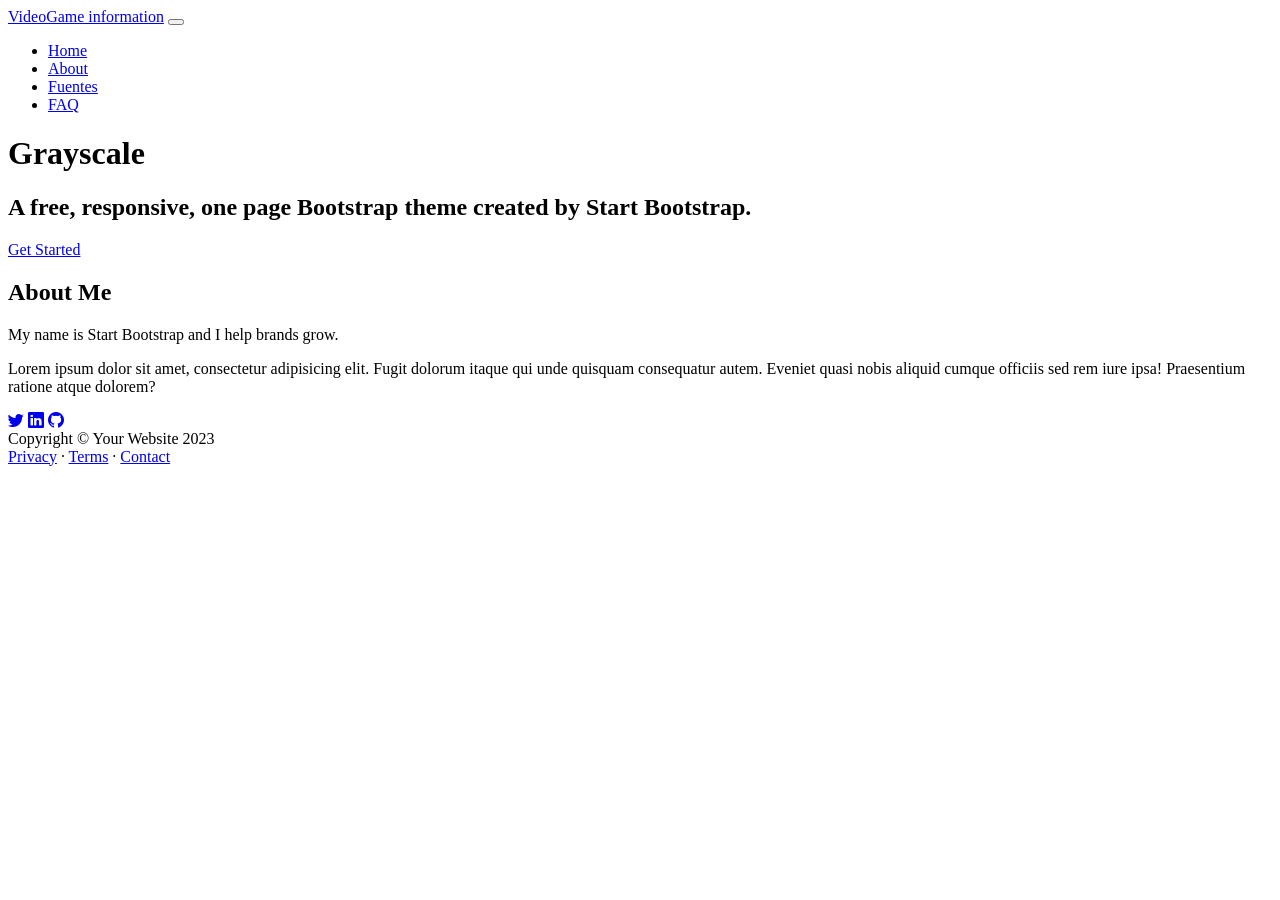
==== index.html @ bad3d862 "first commit" ====
<!DOCTYPE html>
<html lang="en">
    <head>
        <meta charset="utf-8" />
        <meta name="viewport" content="width=device-width, initial-scale=1, shrink-to-fit=no" />
        <meta name="description" content="" />
        <meta name="author" content="" />
        <title>VideoGame information | News</title>
        <!-- Favicon-->
        <link rel="icon" type="image/x-icon" href="assets/favicon.ico" />
        <!-- Custom Google font-->
        <link rel="preconnect" href="https://fonts.googleapis.com" />
        <link rel="preconnect" href="https://fonts.gstatic.com" crossorigin />
        <link href="https://fonts.googleapis.com/css2?family=Plus+Jakarta+Sans:wght@100;200;300;400;500;600;700;800;900&amp;display=swap" rel="stylesheet" />
        <!-- Bootstrap icons-->
        <link href="https://cdn.jsdelivr.net/npm/bootstrap-icons@1.8.1/font/bootstrap-icons.css" rel="stylesheet" />
        <!-- Core theme CSS (includes Bootstrap)-->
        <link href="css/styles.css" rel="stylesheet" />
    </head>
    <body class="d-flex flex-column h-100">
        <main class="flex-shrink-0">
            <!-- Navigation-->
            <nav class="navbar navbar-expand-lg navbar-light bg-white py-3">
                <div class="container px-5">
                    <a class="navbar-brand" href="index.html"><span class="fw-bolder text-primary">VideoGame information</span></a>
                    <button class="navbar-toggler" type="button" data-bs-toggle="collapse" data-bs-target="#navbarSupportedContent" aria-controls="navbarSupportedContent" aria-expanded="false" aria-label="Toggle navigation"><span class="navbar-toggler-icon"></span></button>
                    <div class="collapse navbar-collapse" id="navbarSupportedContent">
                        <ul class="navbar-nav ms-auto mb-2 mb-lg-0 small fw-bolder">
                            <li class="nav-item"><a class="nav-link" href="index.html">Home</a></li>
                            <li class="nav-item"><a class="nav-link" href="About.html">About</a></li>
                            <li class="nav-item"><a class="nav-link" href="fuentes.html">Fuentes</a></li>
                            <li class="nav-item"><a class="nav-link" href="FAQ.html">FAQ</a></li>
                        </ul>
                    </div>
                </div>
            </nav>
            <!-- Header-->
            <header class="masthead">
            <div class="container px-4 px-lg-5 d-flex h-100 align-items-center justify-content-center">
                <div class="d-flex justify-content-center">
                    <div class="text-center">
                        <h1 class="mx-auto my-0 text-uppercase">Grayscale</h1>
                        <h2 class="text-white-50 mx-auto mt-2 mb-5">A free, responsive, one page Bootstrap theme created by Start Bootstrap.</h2>
                        <a class="btn btn-primary" href="#about">Get Started</a>
                    </div>
                </div>
            </div>
        </header>
            <!-- About Section-->
            <section class="bg-light py-5">
                <div class="container px-5">
                    <div class="row gx-5 justify-content-center">
                        <div class="col-xxl-8">
                            <div class="text-center my-5">
                                <h2 class="display-5 fw-bolder"><span class="text-gradient d-inline">About Me</span></h2>
                                <p class="lead fw-light mb-4">My name is Start Bootstrap and I help brands grow.</p>
                                <p class="text-muted">Lorem ipsum dolor sit amet, consectetur adipisicing elit. Fugit dolorum itaque qui unde quisquam consequatur autem. Eveniet quasi nobis aliquid cumque officiis sed rem iure ipsa! Praesentium ratione atque dolorem?</p>
                                <div class="d-flex justify-content-center fs-2 gap-4">
                                    <a class="text-gradient" href="#!"><i class="bi bi-twitter"></i></a>
                                    <a class="text-gradient" href="#!"><i class="bi bi-linkedin"></i></a>
                                    <a class="text-gradient" href="#!"><i class="bi bi-github"></i></a>
                                </div>
                            </div>
                        </div>
                    </div>
                </div>
            </section>
        </main>
        <!-- Footer-->
        <footer class="bg-white py-4 mt-auto">
            <div class="container px-5">
                <div class="row align-items-center justify-content-between flex-column flex-sm-row">
                    <div class="col-auto"><div class="small m-0">Copyright &copy; Your Website 2023</div></div>
                    <div class="col-auto">
                        <a class="small" href="#!">Privacy</a>
                        <span class="mx-1">&middot;</span>
                        <a class="small" href="#!">Terms</a>
                        <span class="mx-1">&middot;</span>
                        <a class="small" href="#!">Contact</a>
                    </div>
                </div>
            </div>
        </footer>
        <!-- Bootstrap core JS-->
        <script src="https://cdn.jsdelivr.net/npm/bootstrap@5.2.3/dist/js/bootstrap.bundle.min.js"></script>
        <!-- Core theme JS-->
        <script src="js/scripts.js"></script>
    </body>
</html>
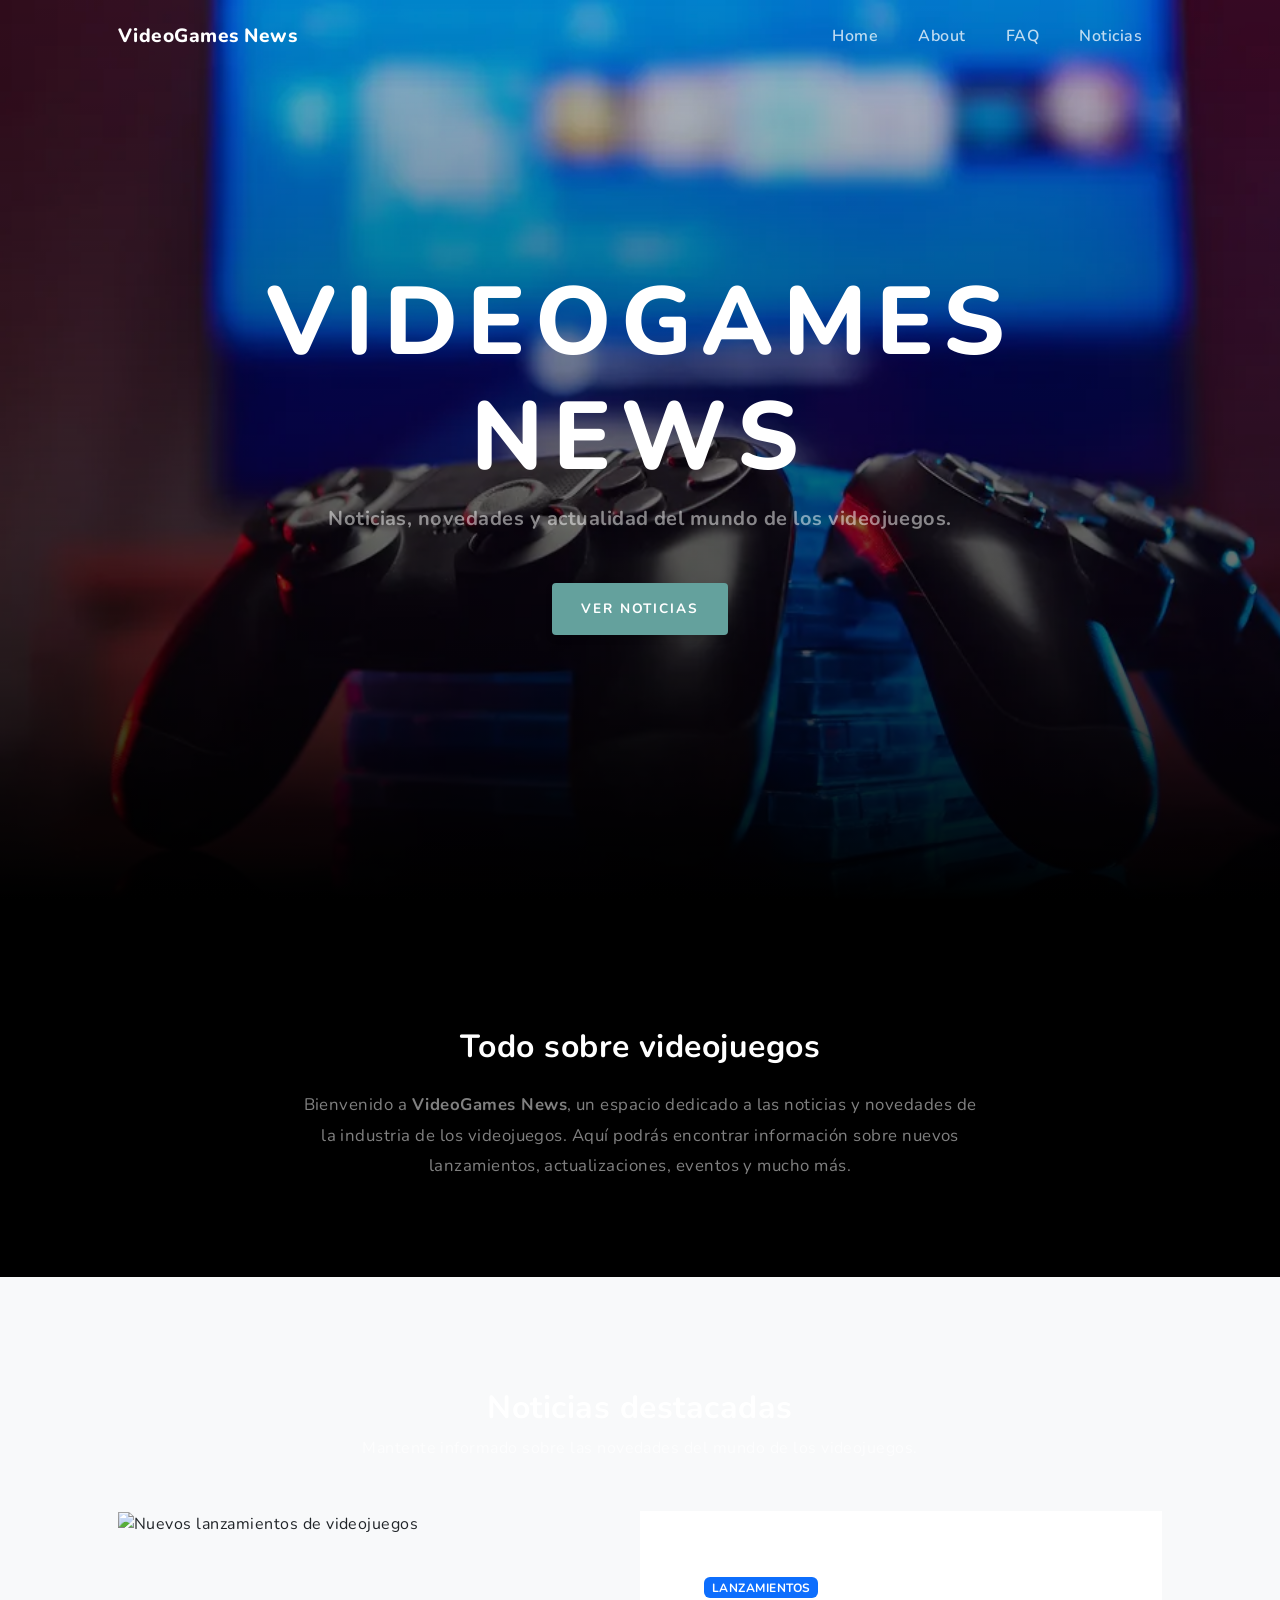
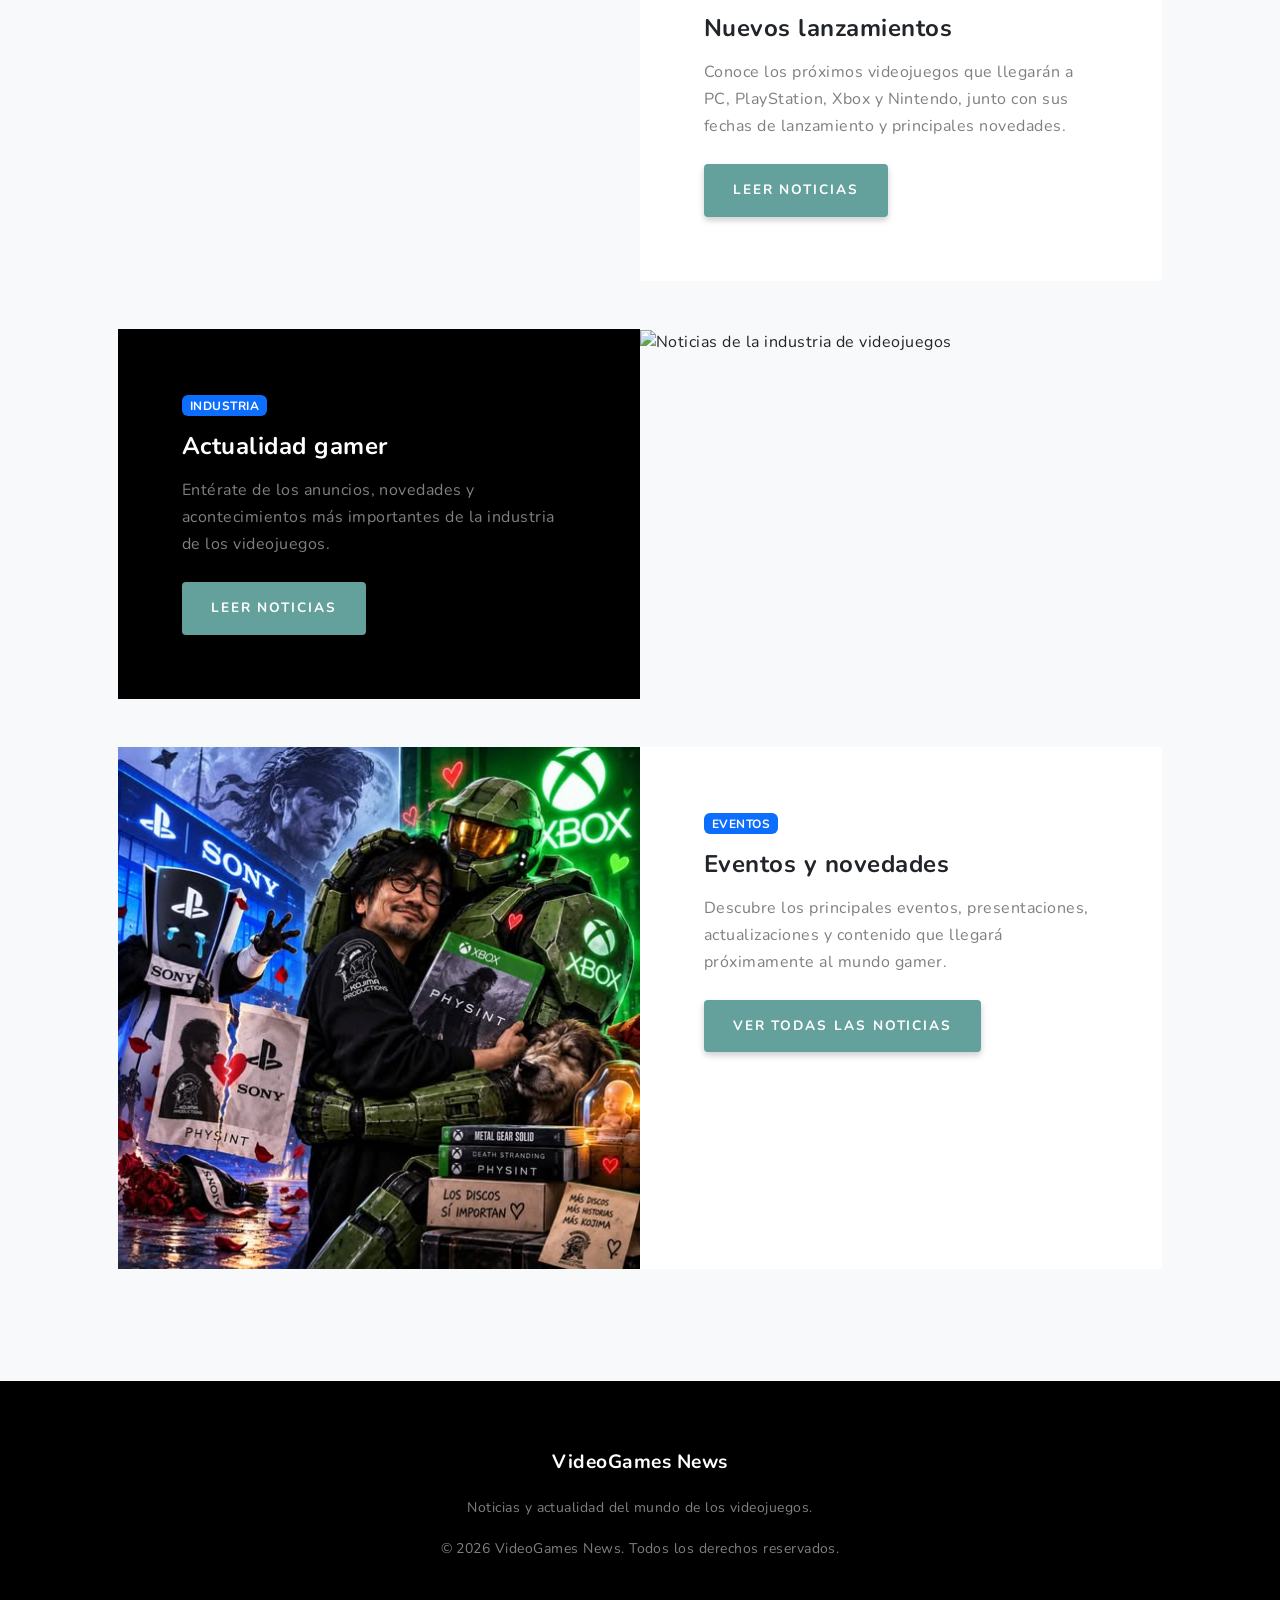
==== commit 40091c59: "wenas" ====
--- a/index.html
+++ b/index.html
@@ -1,89 +1,295 @@
 <!DOCTYPE html>
-<html lang="en">
-    <head>
-        <meta charset="utf-8" />
-        <meta name="viewport" content="width=device-width, initial-scale=1, shrink-to-fit=no" />
-        <meta name="description" content="" />
-        <meta name="author" content="" />
-        <title>VideoGame information | News</title>
-        <!-- Favicon-->
-        <link rel="icon" type="image/x-icon" href="assets/favicon.ico" />
-        <!-- Custom Google font-->
-        <link rel="preconnect" href="https://fonts.googleapis.com" />
-        <link rel="preconnect" href="https://fonts.gstatic.com" crossorigin />
-        <link href="https://fonts.googleapis.com/css2?family=Plus+Jakarta+Sans:wght@100;200;300;400;500;600;700;800;900&amp;display=swap" rel="stylesheet" />
-        <!-- Bootstrap icons-->
-        <link href="https://cdn.jsdelivr.net/npm/bootstrap-icons@1.8.1/font/bootstrap-icons.css" rel="stylesheet" />
-        <!-- Core theme CSS (includes Bootstrap)-->
-        <link href="css/styles.css" rel="stylesheet" />
-    </head>
-    <body class="d-flex flex-column h-100">
-        <main class="flex-shrink-0">
-            <!-- Navigation-->
-            <nav class="navbar navbar-expand-lg navbar-light bg-white py-3">
-                <div class="container px-5">
-                    <a class="navbar-brand" href="index.html"><span class="fw-bolder text-primary">VideoGame information</span></a>
-                    <button class="navbar-toggler" type="button" data-bs-toggle="collapse" data-bs-target="#navbarSupportedContent" aria-controls="navbarSupportedContent" aria-expanded="false" aria-label="Toggle navigation"><span class="navbar-toggler-icon"></span></button>
-                    <div class="collapse navbar-collapse" id="navbarSupportedContent">
-                        <ul class="navbar-nav ms-auto mb-2 mb-lg-0 small fw-bolder">
-                            <li class="nav-item"><a class="nav-link" href="index.html">Home</a></li>
-                            <li class="nav-item"><a class="nav-link" href="About.html">About</a></li>
-                            <li class="nav-item"><a class="nav-link" href="fuentes.html">Fuentes</a></li>
-                            <li class="nav-item"><a class="nav-link" href="FAQ.html">FAQ</a></li>
-                        </ul>
-                    </div>
-                </div>
-            </nav>
-            <!-- Header-->
-            <header class="masthead">
-            <div class="container px-4 px-lg-5 d-flex h-100 align-items-center justify-content-center">
-                <div class="d-flex justify-content-center">
-                    <div class="text-center">
-                        <h1 class="mx-auto my-0 text-uppercase">Grayscale</h1>
-                        <h2 class="text-white-50 mx-auto mt-2 mb-5">A free, responsive, one page Bootstrap theme created by Start Bootstrap.</h2>
-                        <a class="btn btn-primary" href="#about">Get Started</a>
-                    </div>
-                </div>
-            </div>
-        </header>
-            <!-- About Section-->
-            <section class="bg-light py-5">
-                <div class="container px-5">
-                    <div class="row gx-5 justify-content-center">
-                        <div class="col-xxl-8">
-                            <div class="text-center my-5">
-                                <h2 class="display-5 fw-bolder"><span class="text-gradient d-inline">About Me</span></h2>
-                                <p class="lead fw-light mb-4">My name is Start Bootstrap and I help brands grow.</p>
-                                <p class="text-muted">Lorem ipsum dolor sit amet, consectetur adipisicing elit. Fugit dolorum itaque qui unde quisquam consequatur autem. Eveniet quasi nobis aliquid cumque officiis sed rem iure ipsa! Praesentium ratione atque dolorem?</p>
-                                <div class="d-flex justify-content-center fs-2 gap-4">
-                                    <a class="text-gradient" href="#!"><i class="bi bi-twitter"></i></a>
-                                    <a class="text-gradient" href="#!"><i class="bi bi-linkedin"></i></a>
-                                    <a class="text-gradient" href="#!"><i class="bi bi-github"></i></a>
-                                </div>
-                            </div>
-                        </div>
-                    </div>
-                </div>
-            </section>
-        </main>
-        <!-- Footer-->
-        <footer class="bg-white py-4 mt-auto">
-            <div class="container px-5">
-                <div class="row align-items-center justify-content-between flex-column flex-sm-row">
-                    <div class="col-auto"><div class="small m-0">Copyright &copy; Your Website 2023</div></div>
-                    <div class="col-auto">
-                        <a class="small" href="#!">Privacy</a>
-                        <span class="mx-1">&middot;</span>
-                        <a class="small" href="#!">Terms</a>
-                        <span class="mx-1">&middot;</span>
-                        <a class="small" href="#!">Contact</a>
-                    </div>
-                </div>
-            </div>
-        </footer>
-        <!-- Bootstrap core JS-->
-        <script src="https://cdn.jsdelivr.net/npm/bootstrap@5.2.3/dist/js/bootstrap.bundle.min.js"></script>
-        <!-- Core theme JS-->
-        <script src="js/scripts.js"></script>
-    </body>
-</html>
+<html lang="es">
+<head>
+    <meta charset="utf-8" />
+    <meta name="viewport" content="width=device-width, initial-scale=1, shrink-to-fit=no" />
+
+    <meta name="description" content="VideoGames News - Noticias, novedades y actualidad del mundo de los videojuegos." />
+    <meta name="author" content="VideoGames News" />
+
+    <title>VideoGames News</title>
+
+    <link rel="icon" type="image/x-icon" href="assets/favicon.ico" />
+
+    <!-- Google Fonts -->
+    <link href="https://fonts.googleapis.com/css2?family=Nunito:wght@400;600;700;800&display=swap" rel="stylesheet">
+
+    <!-- Bootstrap Icons -->
+    <link href="https://cdn.jsdelivr.net/npm/bootstrap-icons@1.11.3/font/bootstrap-icons.css" rel="stylesheet">
+
+    <!-- Bootstrap -->
+    <link href="https://cdn.jsdelivr.net/npm/bootstrap@5.2.3/dist/css/bootstrap.min.css" rel="stylesheet">
+
+    <!-- CSS propio -->
+    <link href="css/styles.css" rel="stylesheet" />
+</head>
+
+<body id="page-top" class="d-flex flex-column h-100">
+
+    <!-- NAVBAR -->
+    <nav class="navbar navbar-expand-lg fixed-top" id="mainNav">
+        <div class="container px-4 px-lg-5">
+
+            <a class="navbar-brand" href="index.html">
+                VideoGames News
+            </a>
+
+            <button class="navbar-toggler" 
+                    type="button" 
+                    data-bs-toggle="collapse" 
+                    data-bs-target="#navbarResponsive"
+                    aria-controls="navbarResponsive" 
+                    aria-expanded="false" 
+                    aria-label="Toggle navigation">
+                <i class="bi bi-list"></i>
+            </button>
+
+            <div class="collapse navbar-collapse" id="navbarResponsive">
+                <ul class="navbar-nav ms-auto">
+
+                    <li class="nav-item">
+                        <a class="nav-link" href="index.html">Home</a>
+                    </li>
+
+                    <li class="nav-item">
+                        <a class="nav-link" href="about.html">About</a>
+                    </li>
+
+                    <li class="nav-item">
+                        <a class="nav-link" href="faq.html">FAQ</a>
+                    </li>
+
+                    <li class="nav-item">
+                        <a class="nav-link" href="noticias.html">Noticias</a>
+                    </li>
+
+                </ul>
+            </div>
+        </div>
+    </nav>
+
+
+    <!-- HERO / PORTADA -->
+    <header class="masthead">
+
+        <div class="container px-4 px-lg-5 d-flex h-100 align-items-center justify-content-center">
+
+            <div class="text-center">
+
+                <h1 class="mx-auto my-0 text-uppercase">
+                    VideoGames News
+                </h1>
+
+                <h2 class="text-white-50 mx-auto mt-2 mb-5">
+                    Noticias, novedades y actualidad del mundo de los videojuegos.
+                </h2>
+
+                <a class="btn btn-primary" href="noticias.html">
+                    Ver noticias
+                </a>
+
+            </div>
+
+        </div>
+
+    </header>
+
+
+    <!-- PRESENTACIÓN -->
+    <section class="about-section text-center" id="about">
+
+        <div class="container px-4 px-lg-5">
+
+            <div class="row justify-content-center">
+
+                <div class="col-lg-8">
+
+                    <h2 class="text-white mb-4">
+                        Todo sobre videojuegos
+                    </h2>
+
+                    <p class="text-white-50">
+                        Bienvenido a <strong>VideoGames News</strong>, un espacio dedicado
+                        a las noticias y novedades de la industria de los videojuegos.
+                        Aquí podrás encontrar información sobre nuevos lanzamientos,
+                        actualizaciones, eventos y mucho más.
+                    </p>
+
+                </div>
+
+            </div>
+
+        </div>
+
+    </section>
+
+
+    <!-- NOTICIAS DESTACADAS -->
+<section class="projects-section bg-light" id="noticias">
+
+    <div class="container px-4 px-lg-5">
+
+        <div class="text-center mb-5">
+
+            <h2 class="section-title">
+                Noticias destacadas
+            </h2>
+
+            <p class="text-muted">
+                Mantente informado sobre las novedades del mundo de los videojuegos.
+            </p>
+
+        </div>
+
+
+        <!-- NOTICIA 1 -->
+        <div class="row gx-0 mb-5 justify-content-center">
+
+            <div class="col-lg-6">
+                <img class="img-fluid"
+                     src="assets/img/noticia1.jpg"
+                     alt="Nuevos lanzamientos de videojuegos">
+            </div>
+
+            <div class="col-lg-6">
+
+                <div class="bg-white h-100 project-text">
+
+                    <span class="badge bg-primary mb-3">
+                        LANZAMIENTOS
+                    </span>
+
+                    <h4>
+                        Nuevos lanzamientos
+                    </h4>
+
+                    <p class="mb-0 text-black-50">
+                        Conoce los próximos videojuegos que llegarán a PC,
+                        PlayStation, Xbox y Nintendo, junto con sus fechas
+                        de lanzamiento y principales novedades.
+                    </p>
+
+                    <a href="noticias.html" class="btn btn-primary mt-4">
+                        Leer noticias
+                    </a>
+
+                </div>
+
+            </div>
+
+        </div>
+
+
+        <!-- NOTICIA 2 -->
+        <div class="row gx-0 mb-5 justify-content-center">
+
+            <div class="col-lg-6">
+
+                <img class="img-fluid"
+                     src="assets/img/noticia2.jpg"
+                     alt="Noticias de la industria de videojuegos">
+
+            </div>
+
+            <div class="col-lg-6 order-lg-first">
+
+                <div class="bg-black h-100 project-text">
+
+                    <span class="badge bg-primary mb-3">
+                        INDUSTRIA
+                    </span>
+
+                    <h4 class="text-white">
+                        Actualidad gamer
+                    </h4>
+
+                    <p class="mb-0 text-white-50">
+                        Entérate de los anuncios, novedades y acontecimientos
+                        más importantes de la industria de los videojuegos.
+                    </p>
+
+                    <a href="noticias.html" class="btn btn-primary mt-4">
+                        Leer noticias
+                    </a>
+
+                </div>
+
+            </div>
+
+        </div>
+
+
+        <!-- NOTICIA 3 -->
+        <div class="row gx-0 justify-content-center">
+
+            <div class="col-lg-6">
+
+                <img class="img-fluid"
+                     src="assets/img/noticia3.jpg"
+                     alt="Eventos y novedades de videojuegos">
+
+            </div>
+
+            <div class="col-lg-6">
+
+                <div class="bg-white h-100 project-text">
+
+                    <span class="badge bg-primary mb-3">
+                        EVENTOS
+                    </span>
+
+                    <h4>
+                        Eventos y novedades
+                    </h4>
+
+                    <p class="mb-0 text-black-50">
+                        Descubre los principales eventos, presentaciones,
+                        actualizaciones y contenido que llegará próximamente
+                        al mundo gamer.
+                    </p>
+
+                    <a href="noticias.html" class="btn btn-primary mt-4">
+                        Ver todas las noticias
+                    </a>
+
+                </div>
+
+            </div>
+
+        </div>
+
+    </div>
+
+</section>
+
+
+    <!-- FOOTER -->
+    <footer class="footer bg-black small text-center text-white-50">
+
+        <div class="container px-4 px-lg-5">
+
+            <div class="mb-3">
+                <strong>VideoGames News</strong>
+            </div>
+
+            <div class="mb-3">
+                Noticias y actualidad del mundo de los videojuegos.
+            </div>
+
+            <div>
+                &copy; 2026 VideoGames News. Todos los derechos reservados.
+            </div>
+
+        </div>
+
+    </footer>
+
+
+    <!-- Bootstrap JS -->
+    <script src="https://cdn.jsdelivr.net/npm/bootstrap@5.2.3/dist/js/bootstrap.bundle.min.js"></script>
+
+    <!-- JavaScript propio -->
+    <script src="js/scripts.js"></script>
+
+</body>
+</html>
--- a/css/styles.css
+++ b/css/styles.css
@@ -0,0 +1,891 @@
+/* =========================================
+   VIDEOGAMES NEWS - ESTILOS PRINCIPALES
+   ========================================= */
+
+
+/* ---------- CONFIGURACIÓN GENERAL ---------- */
+
+html {
+    scroll-padding-top: 4.5rem;
+}
+
+body {
+    margin: 0;
+    font-family: "Nunito", sans-serif;
+    letter-spacing: 0.03em;
+    background-color: #000;
+}
+
+h1,
+h2,
+h3,
+h4,
+h5,
+h6 {
+    font-weight: 700;
+}
+
+a {
+    text-decoration: none;
+}
+
+
+/* =========================================
+   NAVBAR
+   ========================================= */
+
+#mainNav {
+    min-height: 3.5rem;
+    background-color: rgba(0, 0, 0, 0.9);
+    transition: background-color 0.3s ease-in-out;
+}
+
+#mainNav .navbar-brand {
+    color: #fff;
+    font-weight: 800;
+    font-size: 1.2rem;
+}
+
+#mainNav .navbar-toggler {
+    padding: 0.75rem;
+    color: #fff;
+    border: 1px solid rgba(255, 255, 255, 0.5);
+}
+
+#mainNav .navbar-toggler:focus {
+    outline: none;
+    box-shadow: none;
+}
+
+#mainNav .nav-link {
+    color: rgba(255, 255, 255, 0.75);
+    font-weight: 600;
+    padding: 1rem;
+    transition: color 0.2s ease-in-out;
+}
+
+#mainNav .nav-link:hover {
+    color: #fff;
+}
+
+#mainNav .nav-link.active {
+    color: #fff;
+}
+
+
+/* Navbar en pantallas grandes */
+
+@media (min-width: 992px) {
+
+    #mainNav {
+        padding-top: 0;
+        padding-bottom: 0;
+        background-color: transparent;
+    }
+
+    #mainNav .navbar-brand {
+        padding: 0.5rem 0;
+    }
+
+    #mainNav .nav-link {
+        padding: 1.5rem 1.25rem;
+    }
+
+    #mainNav.navbar-shrink {
+        background-color: #000;
+    }
+
+}
+
+
+/* =========================================
+   PORTADA / HERO
+   ========================================= */
+
+.masthead {
+    position: relative;
+    width: 100%;
+    min-height: 100vh;
+
+    display: flex;
+    align-items: center;
+    justify-content: center;
+
+    background:
+        linear-gradient(
+            to bottom,
+            rgba(0, 0, 0, 0.2) 0%,
+            rgba(0, 0, 0, 0.6) 70%,
+            #000 100%
+        ),
+        url("../assets/img/bg-masthead.jpg");
+
+    background-position: center;
+    background-repeat: no-repeat;
+    background-size: cover;
+}
+
+.masthead h1 {
+    font-size: 3rem;
+    line-height: 1.2;
+    letter-spacing: 0.35rem;
+    color: #fff;
+    font-weight: 800;
+}
+
+.masthead h2 {
+    max-width: 40rem;
+    font-size: 1.1rem;
+    line-height: 1.6;
+}
+
+@media (min-width: 768px) {
+
+    .masthead h1 {
+        font-size: 4.5rem;
+    }
+
+}
+
+@media (min-width: 992px) {
+
+    .masthead h1 {
+        font-size: 6rem;
+        letter-spacing: 0.6rem;
+    }
+
+    .masthead h2 {
+        font-size: 1.25rem;
+    }
+
+}
+
+
+/* =========================================
+   BOTONES
+   ========================================= */
+
+.btn {
+    padding: 1rem 1.8rem;
+    border: none;
+    border-radius: 0.25rem;
+
+    font-size: 0.85rem;
+    font-weight: 700;
+
+    text-transform: uppercase;
+    letter-spacing: 0.12rem;
+
+    box-shadow: 0 0.2rem 0.4rem rgba(0, 0, 0, 0.2);
+
+    transition: all 0.2s ease-in-out;
+}
+
+.btn:hover {
+    transform: translateY(-2px);
+}
+
+
+/* Color principal */
+
+.btn-primary {
+    background-color: #64a19d;
+    border-color: #64a19d;
+}
+
+.btn-primary:hover {
+    background-color: #4f8582;
+    border-color: #4f8582;
+}
+
+
+/* =========================================
+   SECCIÓN PRESENTACIÓN
+   ========================================= */
+
+.about-section {
+    padding: 8rem 0 6rem;
+
+    background:
+        linear-gradient(
+            to bottom,
+            #000 0%,
+            rgba(0, 0, 0, 0.95) 70%,
+            rgba(0, 0, 0, 0.85) 100%
+        );
+}
+
+.about-section h2 {
+    color: #fff;
+    font-size: 2rem;
+    margin-bottom: 1.5rem;
+}
+
+.about-section p {
+    margin-bottom: 0;
+    font-size: 1.05rem;
+    line-height: 1.8;
+}
+
+
+/* =========================================
+   SECCIÓN DE NOTICIAS
+   ========================================= */
+
+.projects-section {
+    position: relative;
+    padding: 7rem 0;
+
+    background:
+        linear-gradient(
+            rgba(0, 0, 0, 0.78),
+            rgba(0, 0, 0, 0.88)
+        ),
+        url("../assets/img/bg-noticias.jpg");
+
+    background-position: center;
+    background-repeat: no-repeat;
+    background-size: cover;
+    background-attachment: fixed;
+}
+
+.projects-section .section-title {
+    color: #fff;
+}
+
+
+.projects-section .text-muted {
+    color: rgba(255, 255, 255, 0.7) !important;
+}
+
+
+/* Tarjetas de noticias */
+
+.projects-section .project-text {
+    padding: 2.5rem;
+}
+
+.projects-section h4 {
+    font-size: 1.5rem;
+    margin-bottom: 1rem;
+}
+
+.projects-section p {
+    line-height: 1.7;
+}
+
+
+/* Imágenes de noticias */
+
+.projects-section img {
+    width: 100%;
+    height: 100%;
+    object-fit: cover;
+}
+
+
+/* En pantallas grandes */
+
+@media (min-width: 992px) {
+
+    .projects-section .project-text {
+        padding: 4rem;
+    }
+
+}
+
+
+/* =========================================
+   FOOTER
+   ========================================= */
+
+.footer {
+    padding: 4rem 0;
+    background-color: #000;
+}
+
+.footer strong {
+    color: #fff;
+    font-size: 1.2rem;
+}
+
+.footer {
+    line-height: 1.8;
+}
+
+
+/* =========================================
+   RESPONSIVE
+   ========================================= */
+
+@media (max-width: 767px) {
+
+    .masthead {
+        min-height: 90vh;
+    }
+
+    .masthead h1 {
+        font-size: 2.5rem;
+        letter-spacing: 0.2rem;
+    }
+
+    .masthead h2 {
+        font-size: 1rem;
+        padding: 0 1rem;
+    }
+
+    .about-section {
+        padding: 6rem 1rem 4rem;
+    }
+
+    .projects-section {
+        padding: 5rem 1rem;
+    }
+
+    .projects-section .project-text {
+        padding: 2rem;
+    }
+
+}
+/* =========================================
+   CATEGORÍAS
+   ========================================= */
+
+.categories-section {
+    padding: 7rem 0;
+    background-color: #111;
+    color: #fff;
+}
+
+.categories-section h2 {
+    font-size: 2.3rem;
+    margin-bottom: 1rem;
+}
+
+.categories-section p {
+    color: rgba(255, 255, 255, 0.6);
+}
+
+.category-item {
+    padding: 2rem 1rem;
+    border: 1px solid rgba(255, 255, 255, 0.15);
+    border-radius: 0.25rem;
+    transition: all 0.3s ease;
+}
+
+.category-item:hover {
+    transform: translateY(-5px);
+    background-color: rgba(255, 255, 255, 0.05);
+}
+
+.category-item i {
+    display: block;
+    font-size: 2.5rem;
+    margin-bottom: 1rem;
+}
+
+.category-item h5 {
+    margin: 0;
+    font-size: 1.1rem;
+}
+
+/* =========================================
+   ABOUT
+   ========================================= */
+
+.about-header {
+    min-height: 55vh;
+    padding-top: 9rem;
+    padding-bottom: 5rem;
+
+    display: flex;
+    align-items: center;
+    justify-content: center;
+
+    background:
+        linear-gradient(
+            rgba(0, 0, 0, 0.65),
+            rgba(0, 0, 0, 0.95)
+        ),
+        url("../assets/img/bg-masthead.jpg");
+
+    background-position: center;
+    background-size: cover;
+    background-repeat: no-repeat;
+
+    color: #fff;
+}
+
+.about-header h1 {
+    font-size: 3rem;
+    font-weight: 800;
+    letter-spacing: 0.15rem;
+    margin-bottom: 1.5rem;
+}
+
+.about-header p {
+    max-width: 700px;
+    margin: 0 auto;
+    color: rgba(255, 255, 255, 0.75);
+    font-size: 1.1rem;
+    line-height: 1.7;
+}
+
+
+/* SECCIONES CLARAS */
+
+.about-info-section {
+    padding: 7rem 0;
+    background-color: #000;
+    color: #fff;
+}
+
+.about-info-section h2,
+.about-dark-section h2,
+.about-team-section h2 {
+    font-size: 2.3rem;
+    margin-bottom: 1.5rem;
+    font-weight: 700;
+}
+
+.about-info-section p,
+.about-dark-section p,
+.about-team-section p {
+    color: rgba(255, 255, 255, 0.7);
+    line-height: 1.8;
+    font-size: 1.05rem;
+}
+
+
+/* ICONOS GRANDES */
+
+.about-icon {
+    display: inline-block;
+    font-size: 3rem;
+    margin-bottom: 1.5rem;
+    color: #64a19d;
+}
+
+.about-big-icon {
+    font-size: 9rem;
+    color: #64a19d;
+}
+
+
+/* SECCIONES OSCURAS */
+
+.about-dark-section {
+    padding: 7rem 0;
+    background-color: #111;
+    color: #fff;
+}
+
+
+/* PLATAFORMAS */
+
+.about-platform-text {
+    max-width: 800px;
+    margin-left: auto;
+    margin-right: auto;
+}
+
+.platform-box {
+    padding: 2rem 1rem;
+
+    border: 1px solid rgba(255, 255, 255, 0.15);
+    border-radius: 0.25rem;
+
+    transition: all 0.3s ease;
+}
+
+.platform-box:hover {
+    transform: translateY(-5px);
+    background-color: rgba(255, 255, 255, 0.05);
+}
+
+.platform-box i {
+    display: block;
+    font-size: 2.5rem;
+    margin-bottom: 1rem;
+    color: #64a19d;
+}
+
+.platform-box h5 {
+    margin: 0;
+}
+
+
+/* EQUIPO */
+
+.about-team-section {
+    padding: 7rem 0;
+    background-color: #000;
+    color: #fff;
+}
+
+.team-description {
+    max-width: 800px;
+    margin: 0 auto;
+}
+
+.team-card {
+    height: 100%;
+    padding: 2.5rem 2rem;
+
+    border: 1px solid rgba(255, 255, 255, 0.15);
+    background-color: #111;
+
+    transition: all 0.3s ease;
+}
+
+.team-card:hover {
+    transform: translateY(-5px);
+    border-color: rgba(100, 161, 157, 0.6);
+}
+
+.team-card > i {
+    font-size: 4rem;
+    color: #64a19d;
+    margin-bottom: 1.5rem;
+}
+
+.team-card h3 {
+    margin-bottom: 1rem;
+}
+
+.team-card p {
+    font-size: 0.95rem;
+}
+
+
+/* RESPONSIVE ABOUT */
+
+@media (max-width: 767px) {
+
+    .about-header {
+        min-height: 50vh;
+        padding-top: 8rem;
+    }
+
+    .about-header h1 {
+        font-size: 2.3rem;
+    }
+
+    .about-info-section,
+    .about-dark-section,
+    .about-team-section {
+        padding: 5rem 1rem;
+    }
+
+    .about-big-icon {
+        font-size: 6rem;
+    }
+
+}
+
+/* =========================================
+   NOTICIAS
+   ========================================= */
+
+.news-header {
+    min-height: 55vh;
+    padding-top: 9rem;
+    padding-bottom: 5rem;
+
+    display: flex;
+    align-items: center;
+    justify-content: center;
+
+    background:
+        linear-gradient(
+            rgba(0, 0, 0, 0.6),
+            rgba(0, 0, 0, 0.95)
+        ),
+        url("../assets/img/bg-noticias.jpg");
+
+    background-position: center;
+    background-size: cover;
+    background-repeat: no-repeat;
+
+    color: #fff;
+}
+
+.news-header h1 {
+    font-size: 3.5rem;
+    font-weight: 800;
+    letter-spacing: 0.15rem;
+    margin-bottom: 1.5rem;
+}
+
+.news-header p {
+    max-width: 700px;
+    margin: 0 auto;
+
+    color: rgba(255, 255, 255, 0.75);
+
+    font-size: 1.1rem;
+    line-height: 1.7;
+}
+
+
+/* CATEGORÍAS */
+
+.news-categories {
+    padding: 5rem 0;
+
+    background-color: #000;
+    color: #fff;
+}
+
+.news-categories h2 {
+    font-size: 2.3rem;
+    margin-bottom: 1rem;
+}
+
+.news-categories > .container > p {
+    color: rgba(255, 255, 255, 0.65);
+}
+
+
+/* BOTONES DE FILTRO */
+
+.category-buttons {
+    display: flex;
+    flex-wrap: wrap;
+    justify-content: center;
+    gap: 0.75rem;
+}
+
+.news-filter {
+    padding: 0.8rem 1.4rem;
+
+    border: 1px solid rgba(255, 255, 255, 0.2);
+    border-radius: 0.25rem;
+
+    background-color: transparent;
+    color: rgba(255, 255, 255, 0.75);
+
+    font-family: "Nunito", sans-serif;
+    font-weight: 700;
+
+    transition: all 0.2s ease;
+}
+
+.news-filter:hover,
+.news-filter.active {
+    background-color: #64a19d;
+    border-color: #64a19d;
+    color: #fff;
+}
+
+
+/* CONTENEDOR DE NOTICIAS */
+
+.news-section {
+    padding: 6rem 0;
+
+    background-color: #111;
+}
+
+
+/* TARJETA */
+
+.news-card {
+    height: 100%;
+
+    overflow: hidden;
+
+    background-color: #181818;
+
+    border: 1px solid rgba(255, 255, 255, 0.1);
+
+    transition: transform 0.3s ease,
+                border-color 0.3s ease;
+}
+
+.news-card:hover {
+    transform: translateY(-6px);
+
+    border-color: rgba(100, 161, 157, 0.6);
+}
+
+
+/* IMAGEN */
+
+.news-card img {
+    width: 100%;
+    height: 220px;
+
+    object-fit: cover;
+
+    display: block;
+}
+
+
+/* CONTENIDO */
+
+.news-card-body {
+    padding: 2rem;
+    color: #fff;
+}
+
+.news-category {
+    display: inline-block;
+
+    margin-bottom: 1rem;
+
+    color: #64a19d;
+
+    font-size: 0.75rem;
+    font-weight: 800;
+
+    letter-spacing: 0.12rem;
+}
+
+.news-card h3 {
+    font-size: 1.35rem;
+    line-height: 1.4;
+
+    margin-bottom: 0.75rem;
+}
+
+.news-date {
+    color: rgba(255, 255, 255, 0.45) !important;
+
+    font-size: 0.85rem !important;
+
+    margin-bottom: 1rem;
+}
+
+.news-card-body p {
+    color: rgba(255, 255, 255, 0.65);
+
+    line-height: 1.7;
+}
+
+
+/* BOTÓN LEER MÁS */
+
+.news-button {
+    display: inline-block;
+
+    margin-top: 0.75rem;
+
+    color: #64a19d;
+
+    font-weight: 700;
+
+    transition: color 0.2s ease;
+}
+
+.news-button:hover {
+    color: #fff;
+}
+
+
+/* RESPONSIVE */
+
+@media (max-width: 767px) {
+
+    .news-header {
+        min-height: 50vh;
+        padding-top: 8rem;
+    }
+
+    .news-header h1 {
+        font-size: 2.5rem;
+    }
+
+    .news-header p {
+        font-size: 1rem;
+        padding: 0 1rem;
+    }
+
+    .news-categories,
+    .news-section {
+        padding: 5rem 1rem;
+    }
+
+    .news-card img {
+        height: 200px;
+    }
+
+}
+
+/* =========================================
+   MODAL DE NOTICIAS
+   ========================================= */
+
+.news-modal {
+    background-color: #181818;
+    color: #fff;
+
+    border: 1px solid rgba(255, 255, 255, 0.15);
+    border-radius: 0.25rem;
+}
+
+.news-modal .modal-header {
+    padding: 1.5rem 2rem;
+
+    border-bottom: 1px solid rgba(255, 255, 255, 0.1);
+}
+
+.news-modal .modal-title {
+    font-size: 1.8rem;
+    font-weight: 800;
+}
+
+.news-modal .modal-body {
+    padding: 2rem;
+}
+
+.news-modal-category {
+    display: inline-block;
+
+    margin-bottom: 0.5rem;
+
+    color: #64a19d;
+
+    font-size: 0.8rem;
+    font-weight: 800;
+
+    letter-spacing: 0.12rem;
+}
+
+.news-modal-date {
+    color: rgba(255, 255, 255, 0.45) !important;
+
+    font-size: 0.9rem !important;
+}
+
+.news-modal #newsModalText {
+    color: rgba(255, 255, 255, 0.75);
+
+    line-height: 1.8;
+
+    font-size: 1.05rem;
+}
+
+.news-modal .modal-footer {
+    border-top: 1px solid rgba(255, 255, 255, 0.1);
+}
+
+.news-modal-close {
+    padding: 0.7rem 1.4rem;
+
+    border: 1px solid rgba(255, 255, 255, 0.2);
+    border-radius: 0.25rem;
+
+    background-color: transparent;
+    color: #fff;
+
+    font-family: "Nunito", sans-serif;
+    font-weight: 700;
+
+    transition: all 0.2s ease;
+}
+
+.news-modal-close:hover {
+    background-color: #64a19d;
+    border-color: #64a19d;
+}
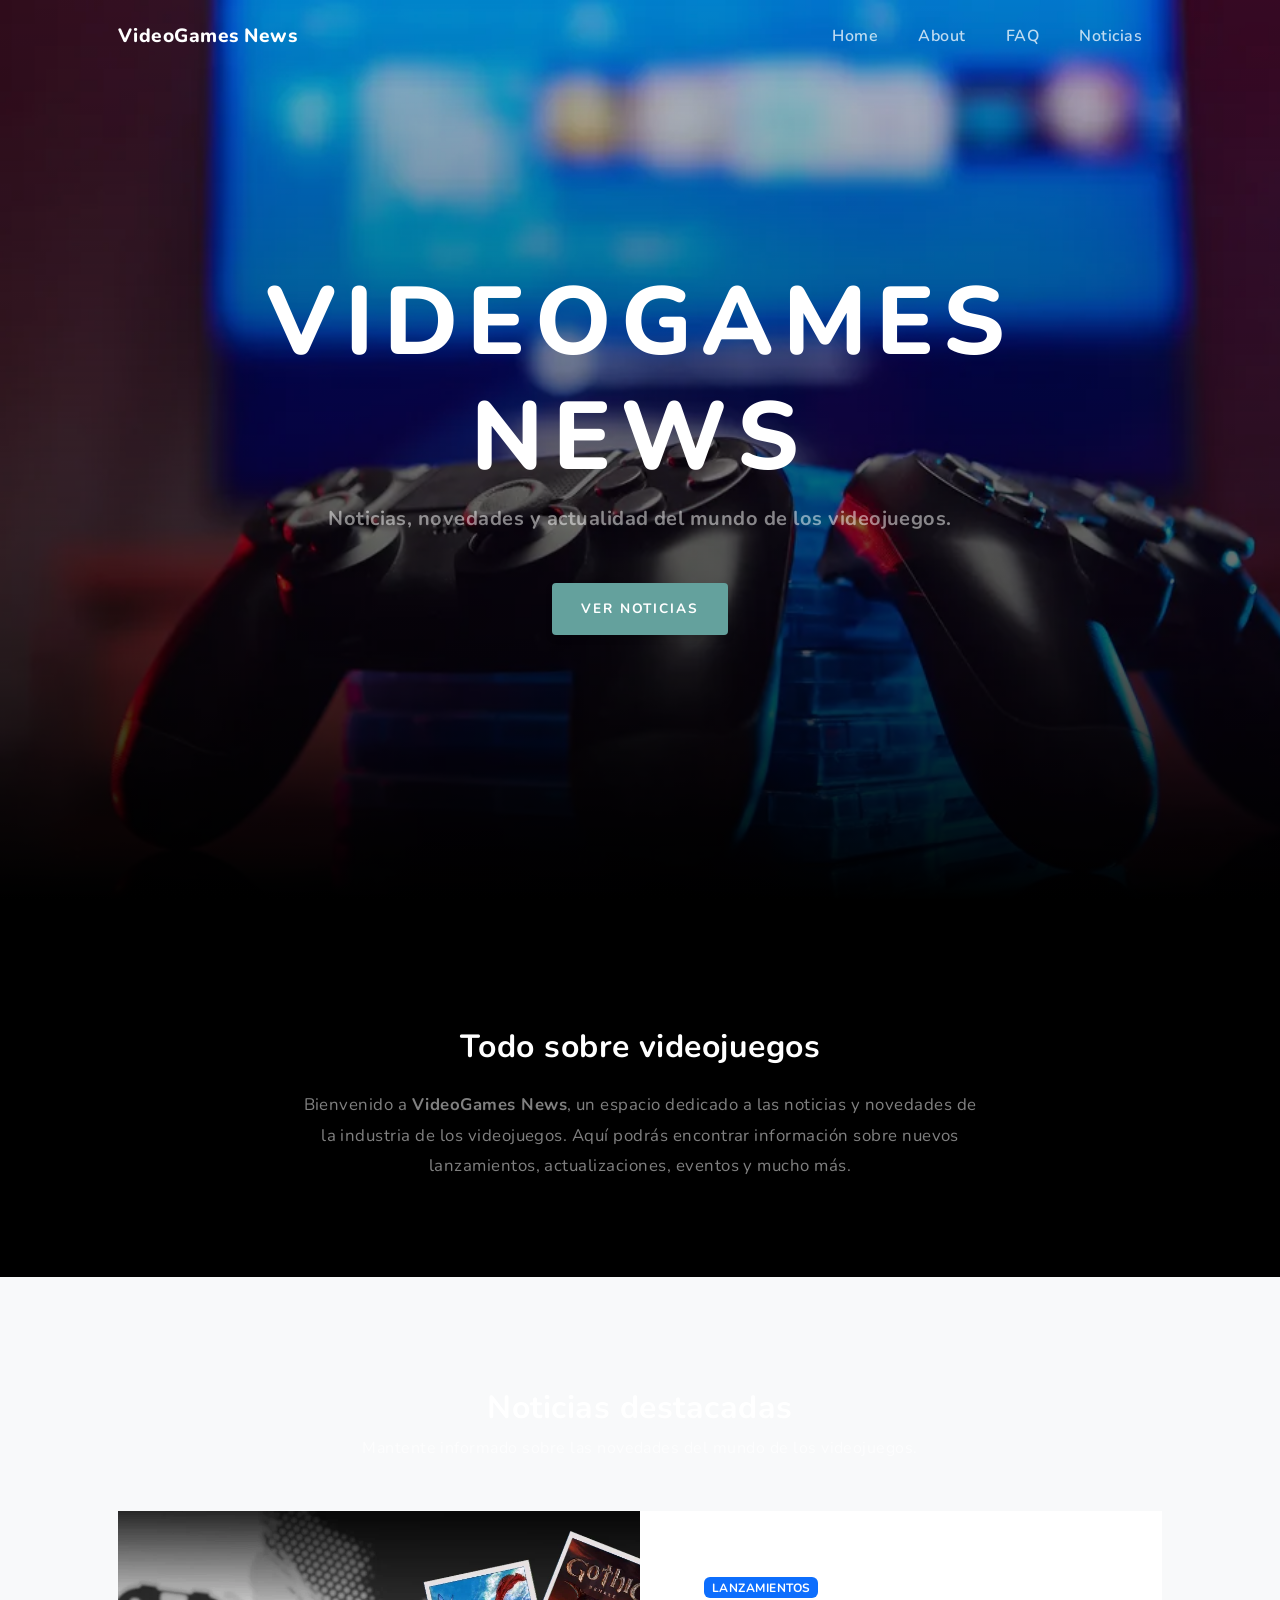
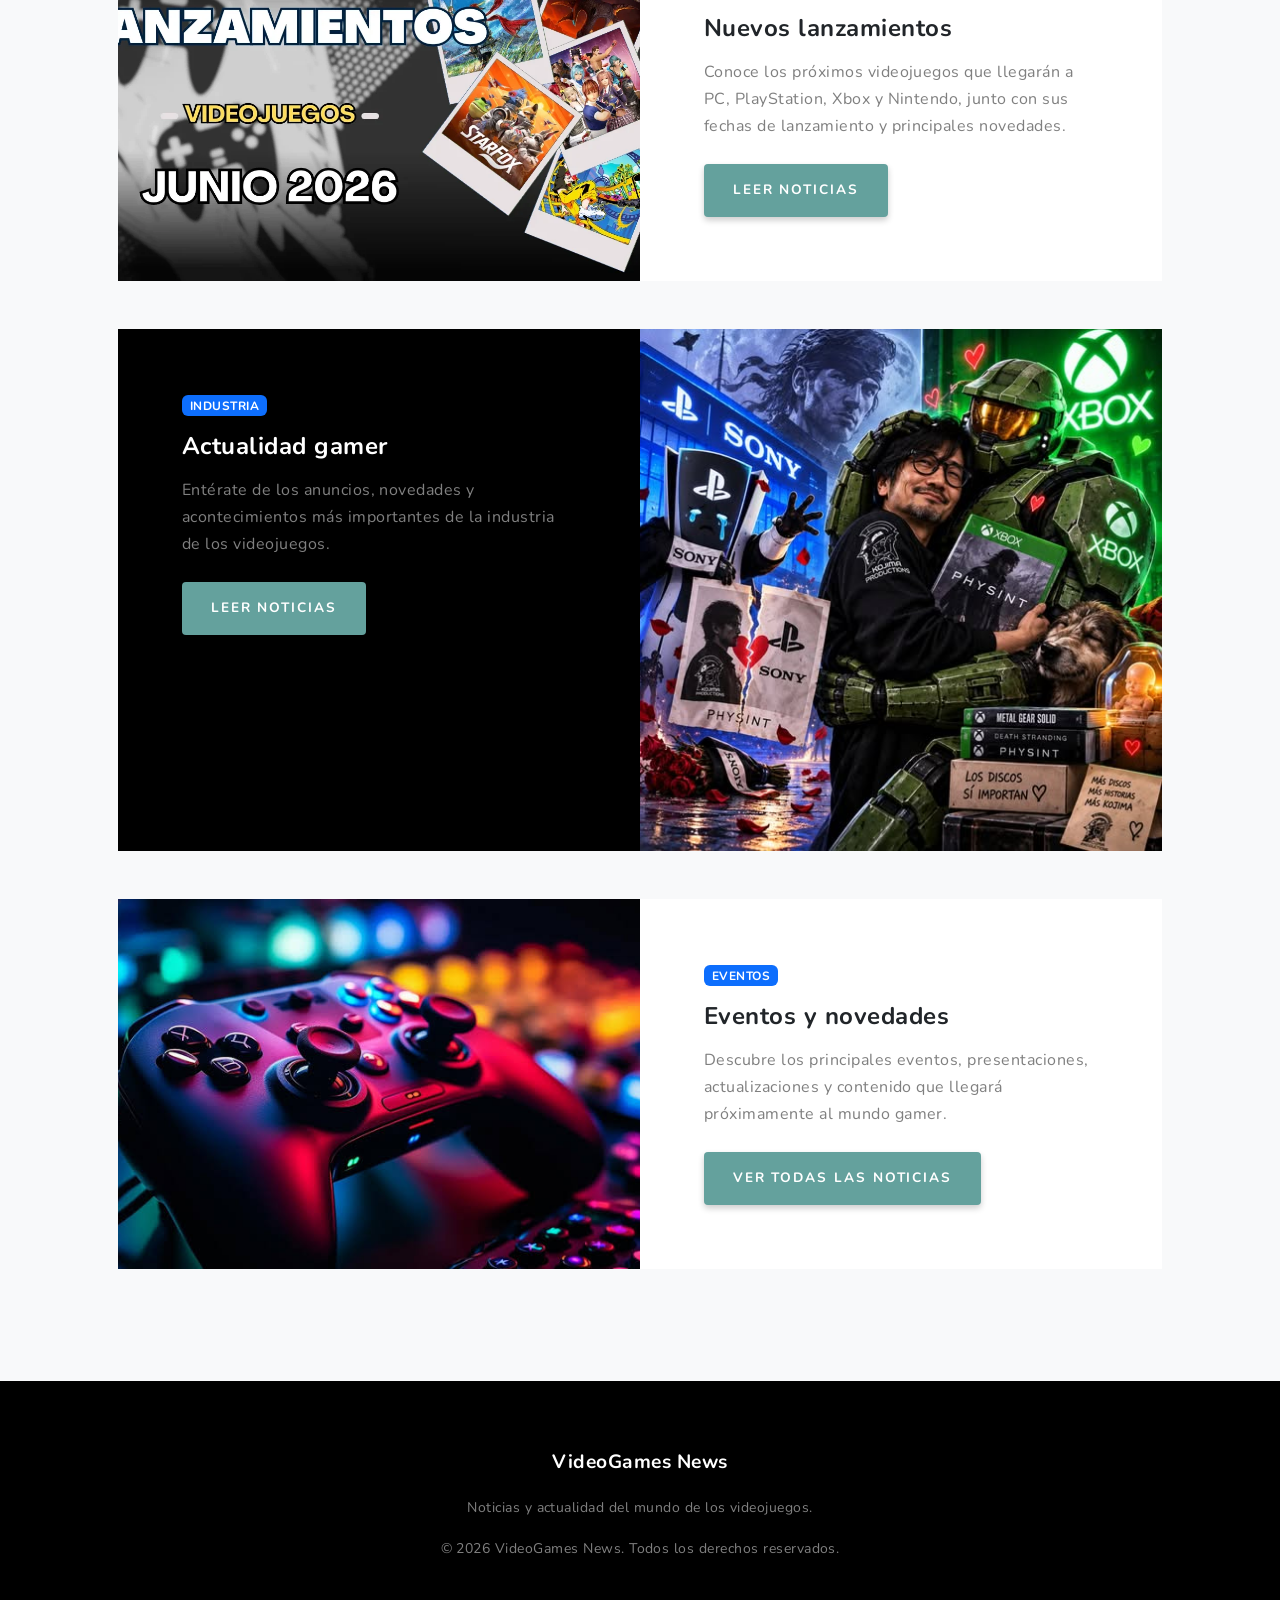
==== commit 36421184: "Imagenes agregadas" ====
--- a/index.html
+++ b/index.html
@@ -147,7 +147,7 @@
 
             <div class="col-lg-6">
                 <img class="img-fluid"
-                     src="assets/img/noticia1.jpg"
+                     src="assets/img/lanzamientos.jpg"
                      alt="Nuevos lanzamientos de videojuegos">
             </div>
 
@@ -186,7 +186,7 @@
             <div class="col-lg-6">
 
                 <img class="img-fluid"
-                     src="assets/img/noticia2.jpg"
+                     src="assets/img/noticia3.jpg"
                      alt="Noticias de la industria de videojuegos">
 
             </div>
@@ -225,7 +225,7 @@
             <div class="col-lg-6">
 
                 <img class="img-fluid"
-                     src="assets/img/noticia3.jpg"
+                     src="assets/img/novedades.jpg"
                      alt="Eventos y novedades de videojuegos">
 
             </div>
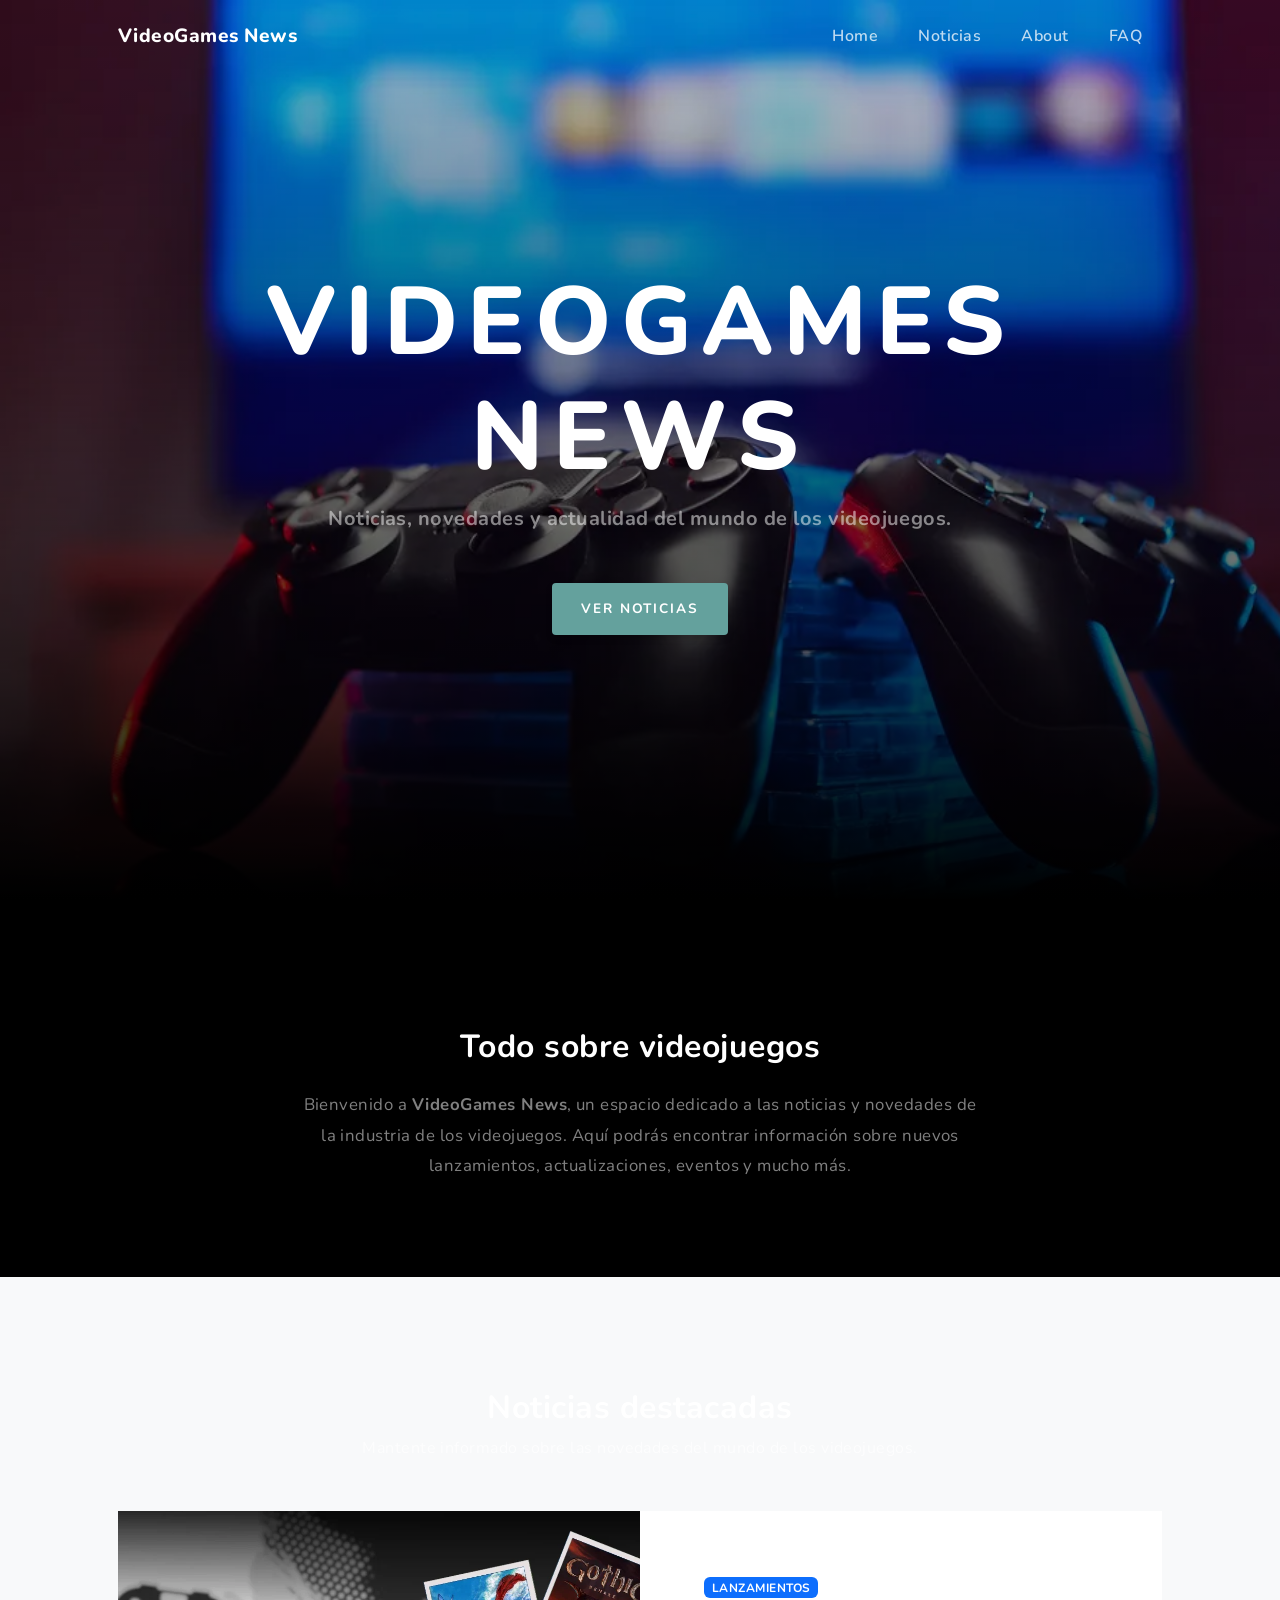
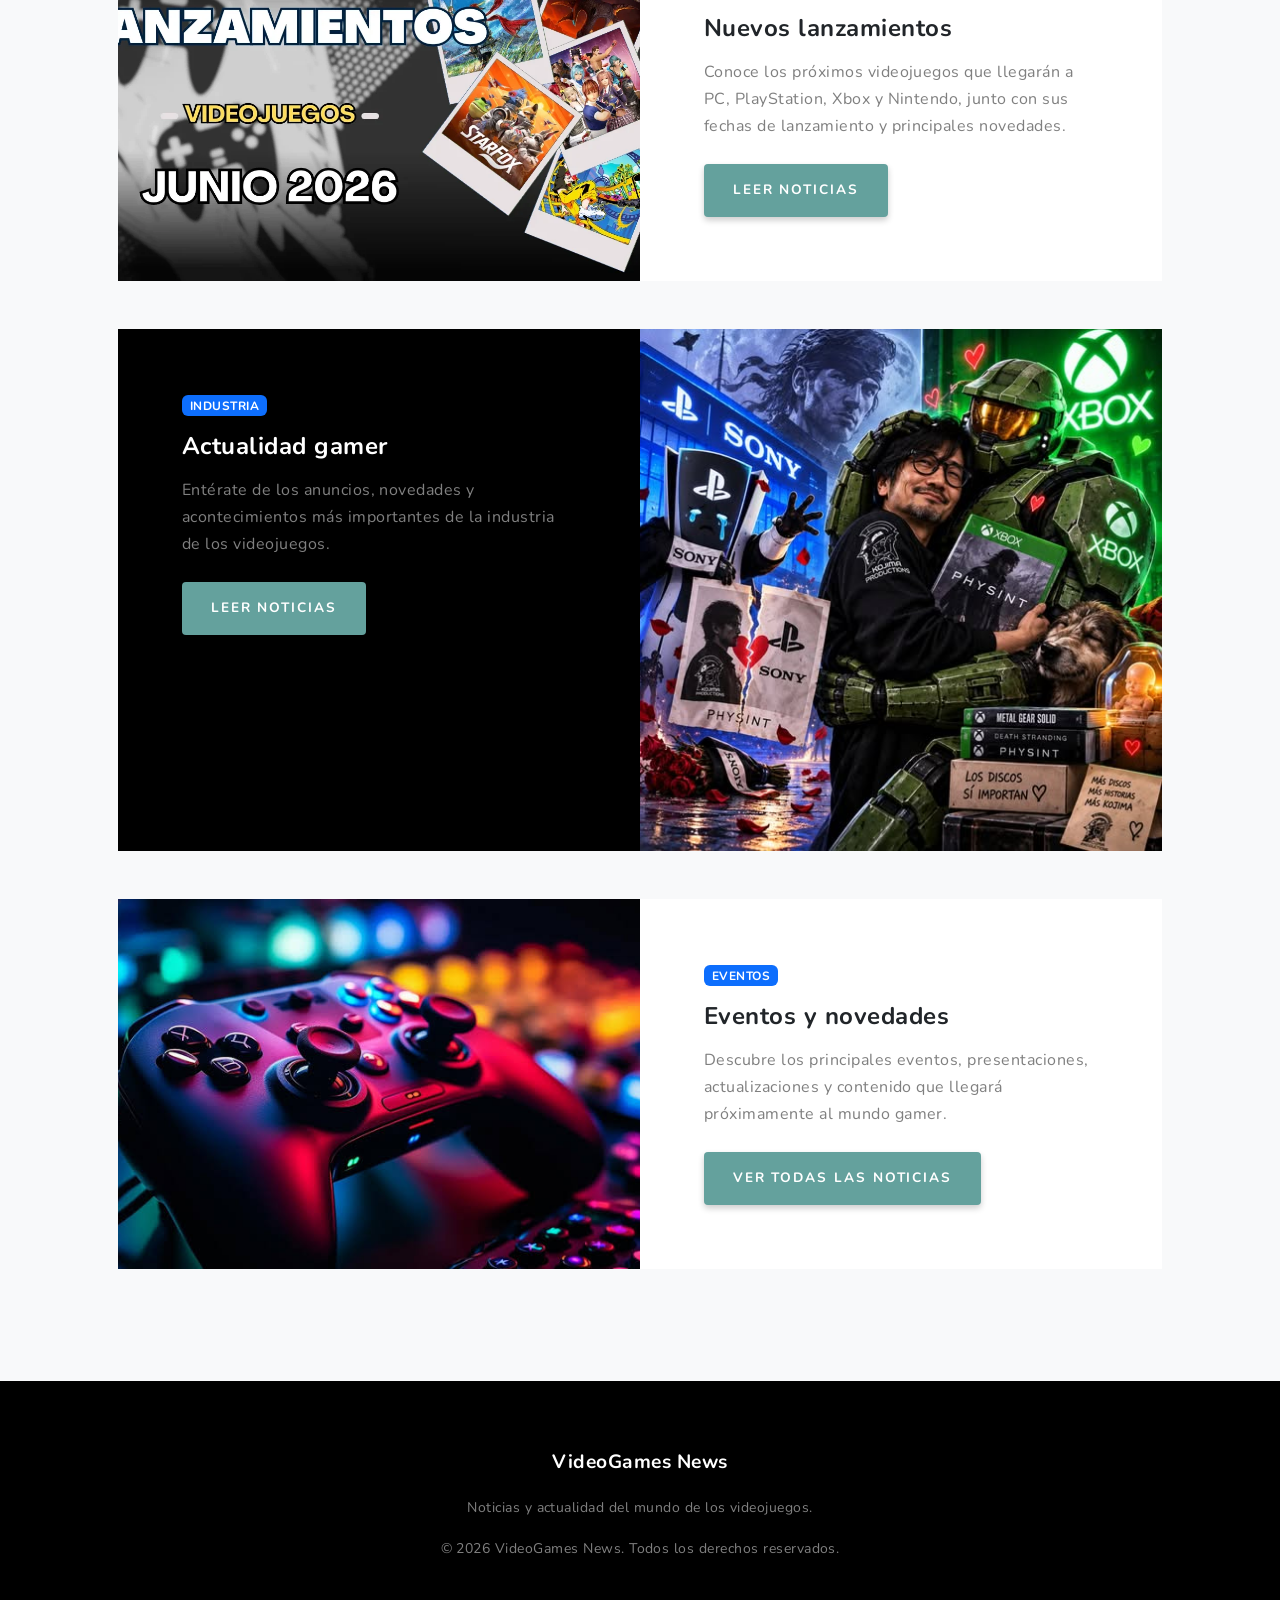
==== commit a5ef67cd: "Cambio orden menu" ====
--- a/index.html
+++ b/index.html
@@ -52,15 +52,15 @@
                     </li>
 
                     <li class="nav-item">
+                        <a class="nav-link" href="noticias.html">Noticias</a>
+                    </li>
+
+                    <li class="nav-item">
                         <a class="nav-link" href="about.html">About</a>
                     </li>
 
                     <li class="nav-item">
                         <a class="nav-link" href="faq.html">FAQ</a>
-                    </li>
-
-                    <li class="nav-item">
-                        <a class="nav-link" href="noticias.html">Noticias</a>
                     </li>
 
                 </ul>
